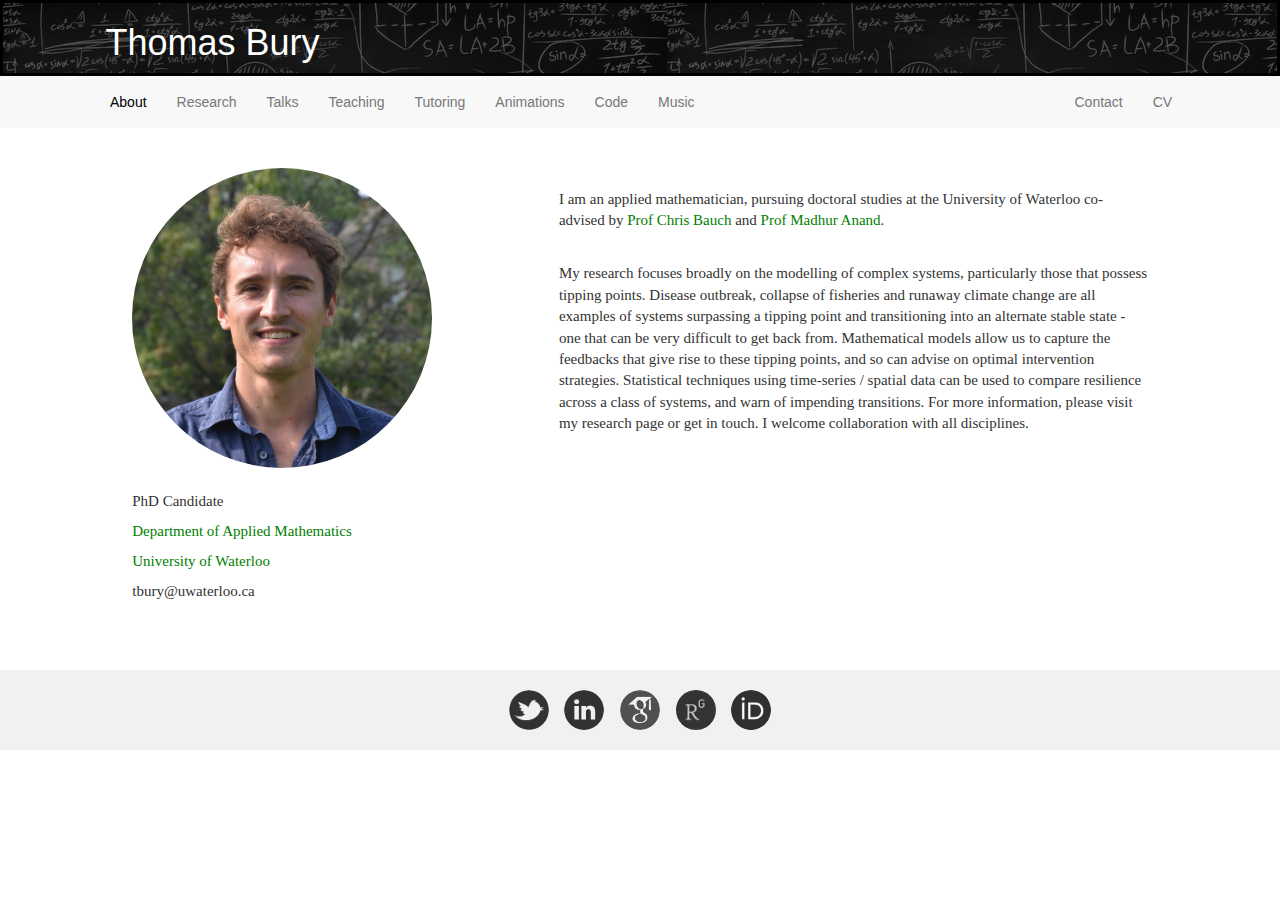
==== index.html @ 62937f00 "first upload of webpage files" ====
<!-- Copyright Stephanie Lee 2018 -->

<!DOCTYPE html>
<html lang="en">
<head>
  <title>Thomas Bury</title>
  <meta charset="utf-8">
  <meta name="viewport" content="width=device-width, initial-scale=1">
  <link rel="stylesheet" href="https://maxcdn.bootstrapcdn.com/bootstrap/3.3.7/css/bootstrap.min.css">
  <script src="https://ajax.googleapis.com/ajax/libs/jquery/3.3.1/jquery.min.js"></script>
  <script src="https://maxcdn.bootstrapcdn.com/bootstrap/3.3.7/js/bootstrap.min.js"></script>
  <link rel="stylesheet" href="main.css">
  <link rel="icon" href="images/uwat.png">
</head>

<body>

  <header>
    <div class="math-header">  <h1> <a href="index.html" style="color:white"> Thomas Bury </a></h1> </div>
    <nav class="navbar navbar-default">
      <div class="container-fluid">
		<button type="button" class="navbar-toggle" data-toggle="collapse" data-target="#myNavbar">
		  <span class="icon-bar"></span>
		  <span class="icon-bar"></span>
		  <span class="icon-bar"></span>                        
		</button>
		<div class="collapse navbar-collapse" id="myNavbar">
		  <ul class="nav navbar-nav">
			<li><a href="index.html" style="color:black">About</a></li>
			<li><a href="research.html">Research</a></li>
			<li><a href="talks.html">Talks</a></li>
			<li><a href="teaching.html">Teaching</a></li>
			<li><a href="tutoring.html">Tutoring</a></li>
			<li><a href="animations.html">Animations</a></li>
			<li><a href="code.html">Code</a></li>
			<li><a href="music.html">Music</a></li>
		  </ul>
		  <ul class="nav navbar-nav navbar-right">
		  	<li><a href="contact.html"> Contact</a></li>
			<li><a href="documents/thomas_bury.pdf" target="_blank"> CV</a></li>
		  </ul>
		</div>
	  </div>
    </nav>
  </header>
 
  <div class="container-fluid text-center">    
    <div class="row content">
	  <div class="col-sm-1 sidenav"></div>
      <div class="col-sm-4 text-left padding-profile-page">
        <img class="img-profile" src="images/profile.jpeg" width="300">
		<div class="mytext">
		  PhD Candidate <br>
		  <a href="https://uwaterloo.ca/applied-mathematics/" target="_blank" >Department of Applied Mathematics</a><br>
		  <a href="https://www.uwaterloo.ca/" target="_blank">University of Waterloo</a><br>
		  tbury@uwaterloo.ca
		</div>
	  </div>
	  <div class="col-sm-6 text-left padding-profile-page">
		<br>
   		<p> I am an applied mathematician, pursuing doctoral studies at the University of Waterloo co-advised by <a href="https://www.math.uwaterloo.ca/~cbauch/" target="_blank"> Prof Chris Bauch </a> and <a href="http://www.uoguelph.ca/~manand/Madhur_Anand/index.html" target="_blank"> Prof Madhur Anand</a>.</p> 
	    <br>
My research focuses broadly on the modelling of complex systems, particularly those that possess tipping points. Disease outbreak, collapse of fisheries and runaway climate change are all examples of systems surpassing a tipping point and transitioning into an alternate stable state - one that can be very difficult to get back from. Mathematical models allow us to capture the feedbacks that give rise to these tipping points, and so can advise on optimal intervention strategies. Statistical techniques using time-series / spatial data can be used to compare resilience across a class of systems, and warn of impending transitions. For more information, please visit my research page or get in touch. I welcome collaboration with all disciplines. </p>
	  </div>
	  <div class="col-sm-1 sidenav"></div>     
	</div>
  </div>

  <footer class="container-fluid">
  	<div class="col-sm-2"></div>
  	<div class="col-sm-8">
	  <a href="https://twitter.com/ThomasMBury" target="_blank"> <img src="images/twitter.png" class="icon"  ></a>&nbsp&nbsp&nbsp
	  <a href="https://www.linkedin.com/in/tom-bury/" target="_blank"> <img src="images/linkedin.png" class="icon"></a>&nbsp&nbsp&nbsp
	  <a href="https://scholar.google.ca/citations?user=qAp4KBYAAAAJ&hl=en" target="_blank"> <img src="images/gscholar.png" class="icon"></a>&nbsp&nbsp&nbsp
	  <a href="https://www.researchgate.net/profile/Thomas_Bury" target="_blank"> <img src="images/research_gate.jpg" class="icon"></a>&nbsp&nbsp&nbsp
      <a href="https://orcid.org/0000-0003-1595-9444" target="orcid.widget" rel="noopener noreferrer"><img src="images/orcid.jpg" class="icon"></a>
    </div>
    <div class="col-sm-2">
    <!-- <p style="color:darkgrey; font-size:9pt"> <br> &copy Stephanie Lee &nbsp</p> -->
    </div>	
  </footer>
  
  
</body>
</html>
---- main.css ----
/* unvisited link */
a:link {
  color: green;
}

/* visited link */
a:visited {
  color: green;
}

/* mouse over link */
a:hover {
  color: green;
  text-decoration: none;
}

/* selected link */
a:active {
  color: green;
}
  
.img-profile {
  border-radius: 50%;
  margin-left: auto;
  margin-right: auto;
  max-width: 100%;
  height: auto;
}

.mytext {
 padding-top:5%;
 line-height:200%;
}

.myheader {
  padding-left:8%;
  /*background-image: url("images/math_2.jpeg");*/
}

/* Remove the navbar's default margin-bottom and rounded borders */ 
.navbar {
 margin-top: 0;
 margin-bottom: 0;
 border-radius: 0;
 padding-top: 0;
 padding-left:5%;
 padding-right:6%;
 color: #FFFFFF;
 background-color: #FFFFF;
 border-color: transparent;
}

/* Set height of the grid so .sidenav can be 100% (adjust as needed) */
.row.content {
 height: 450px;
 font-family:"tahoma";
 font-size: 15px;
}

/* Set gray background color and 100% height */
.sidenav {
 height: 100%;
}

/* Set black background color, white text and some padding */
footer {
 background-color: #f1f1f1;
 color: white;
 padding: 20px;
 text-align: center;
}
.padding-profile-page {
 padding-top: 40px;
 padding-bottom: 5%;
 padding-right: 2%;
 padding-left: 2%;
}
.padding {
 padding-top: 40px;
 padding-bottom: 5%;
 padding-right: 5%;
 padding-left: 5%;
}

/* On small screens, set height to 'auto' for sidenav and grid */
@media screen and (max-width: 767px) {
 .sidenav {
  height: auto;
  padding: 10px;
 }
 .row.content {
   height:auto;
  }
}

.icon {
 display: inline-block
 text-align: center;
 border-radius: 50%;
 width:40px;
 opacity: .8
}

.img-right {
 margin-right:30px;
 height: 240px;
 width: 240px;
 float: left;
 border-radius: 5%;

}

.img-colloq {
 margin-right:30px;
 width: 300px;
 float: left;
 border-radius: 0%;
 border: 1px solid black

}



.img-right-border {
 margin-right:30px;
 height: 240px;
 width: 240px;
 float: left;
 border-radius: 5%;
 border: 2px solid black

}

.img-paper {
 margin-right:15px;
 width: 200px;
 float: left;
 border-radius: 0%;
 border-style: solid;
 border-width:1px;
 height: 250px;
}


.img-scroll {
 margin-right:15px;
 width: 50px;
 float: left;
 border-radius: 0%;
 
}
.research-div {
  clear: both;
  padding-top: 10px;
  padding-bottom: 75px;
  /*border-style: solid;*/
  vertical-align: left;
  height: auto;
}


.quotation-div {
  clear: both;
  padding-top: 5px;
  padding-bottom: 20px;
  font-style: italic;
  font-size: 15px;
  font-family: Helvetica;
  text-align: center;
  vertical-align: center;
  height: auto;
}

.soundcloud-div {
  clear: both;
  padding-top: 20px;
  padding-bottom: 60px;
  vertical-align: center;
  height: auto;
}

.publications-div {
  clear: both;
  padding-top: 5px;
  padding-bottom: 80px;
  /*border-style: solid;*/
  vertical-align: left;
  height: 320px;
}

.academic-works-div {
  clear: both;
  padding-top: 5px;
  padding-bottom: 20px;
  /*border-style: solid;*/
  vertical-align: left;
}


.math-header {
  background-image: url("images/math_2.jpeg");
  background-repeat: repeat;
  margin-top: 0;
  padding-top: 0;
  padding-left:8%;
  color: white;
  border-color:black;
  border-style:solid;
}

.full-width {
  width:100%;
  height: 100%;
  border-style: solid;
}


.video {
    position: absolute;
    top: 30px;
    left: 0;
    width: 100%;
    height: 100%;
}

.video-container {
    position: relative;
    width: 100%;
    height: 100%;
    padding-bottom:56%;
    padding-top:0px;
}

.animation-container-csd {
    position: relative;
    width: 100%;
    height: 0;
    padding-bottom: 75%;
    padding-top:0%;
}

.animation-container-multiplex {
    position: relative;
    width: 100%;
    height: 0;
    padding-bottom: 85%;
    padding-top:0%;
}

.gradtalks-container {
    position: relative;
    width: 100%;
    height: 0;
    padding-bottom:52%;
}

blockquote {
 font-style: italic;
 font-size: 12pt;
}

.padding-bottom{
  padding-bottom: 5%;
}

ul {
  margin-top: 10px;
}


/* for grid of images */
.row-grid {
  display: flex;
  flex-wrap: wrap;
  padding: 0 4px;
}

/* Create two equal columns that sits next to each other */
.column-grid {
  flex: 50%;
  padding: 0 5px;
}

.column-grid img {
  margin-top: 10px;
  vertical-align: middle;
}

.img-grid {
 margin-right:15px;
 width: 100%;
 float: left;
}
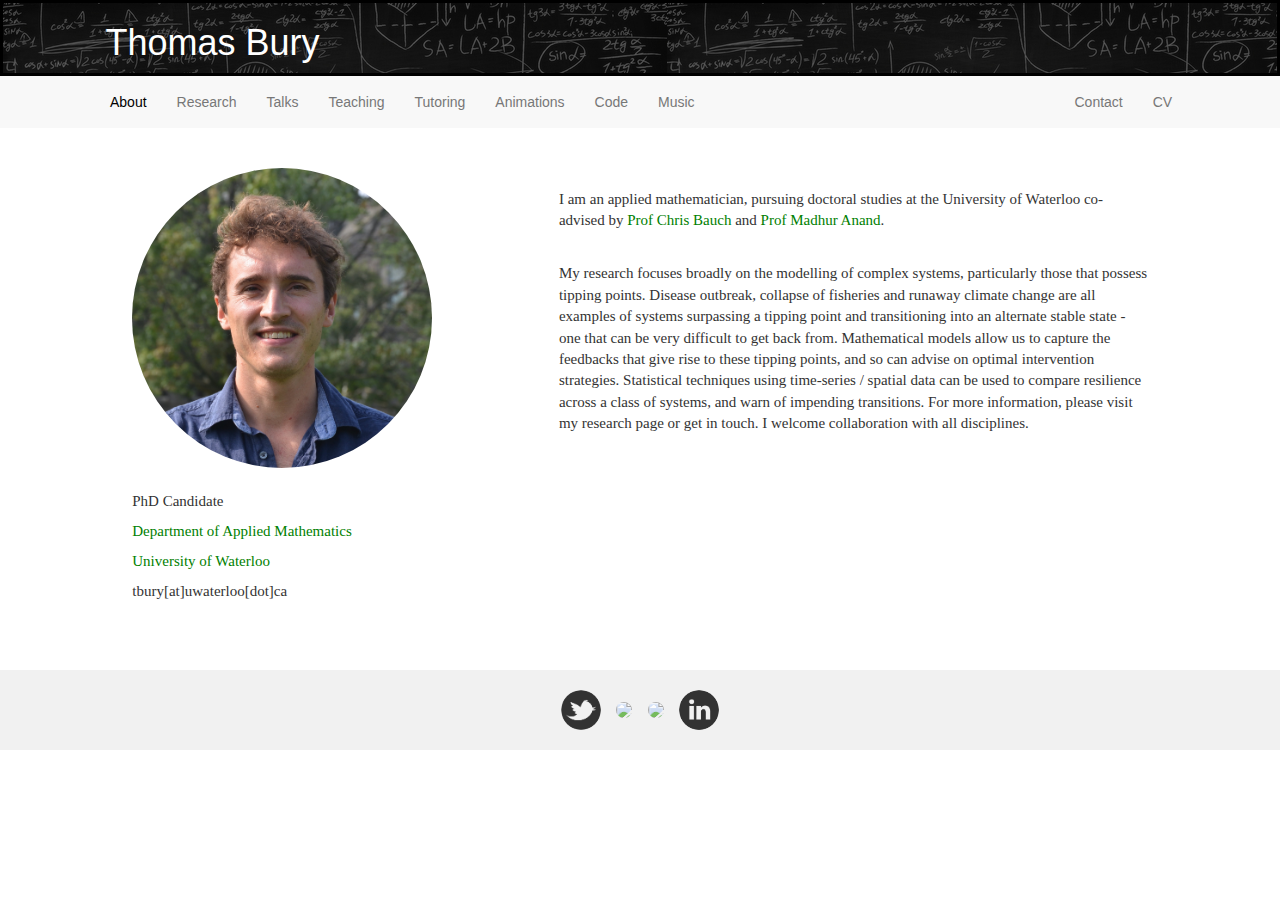
==== commit 2398c7a5: "chnage github link" ====
--- a/index.html
+++ b/index.html
@@ -54,7 +54,7 @@
 		  PhD Candidate <br>
 		  <a href="https://uwaterloo.ca/applied-mathematics/" target="_blank" >Department of Applied Mathematics</a><br>
 		  <a href="https://www.uwaterloo.ca/" target="_blank">University of Waterloo</a><br>
-		  tbury@uwaterloo.ca
+		  tbury[at]uwaterloo[dot]ca
 		</div>
 	  </div>
 	  <div class="col-sm-6 text-left padding-profile-page">
@@ -71,13 +71,11 @@
   	<div class="col-sm-2"></div>
   	<div class="col-sm-8">
 	  <a href="https://twitter.com/ThomasMBury" target="_blank"> <img src="images/twitter.png" class="icon"  ></a>&nbsp&nbsp&nbsp
-	  <a href="https://www.linkedin.com/in/tom-bury/" target="_blank"> <img src="images/linkedin.png" class="icon"></a>&nbsp&nbsp&nbsp
-	  <a href="https://scholar.google.ca/citations?user=qAp4KBYAAAAJ&hl=en" target="_blank"> <img src="images/gscholar.png" class="icon"></a>&nbsp&nbsp&nbsp
-	  <a href="https://www.researchgate.net/profile/Thomas_Bury" target="_blank"> <img src="images/research_gate.jpg" class="icon"></a>&nbsp&nbsp&nbsp
-      <a href="https://orcid.org/0000-0003-1595-9444" target="orcid.widget" rel="noopener noreferrer"><img src="images/orcid.jpg" class="icon"></a>
+	  <a href="https://scholar.google.ca/citations?user=qAp4KBYAAAAJ&hl=en" target="_blank"> <img src="images/gscholar.jpg" class="icon"></a>&nbsp&nbsp&nbsp
+      <a href="https://github.com/thomasmbury/" target="_blank"><img src="images/github.svg" class="icon"></a>&nbsp&nbsp&nbsp
+      <a href="https://www.linkedin.com/in/tom-bury/" target="_blank"> <img src="images/linkedin.png" class="icon"></a>
     </div>
     <div class="col-sm-2">
-    <!-- <p style="color:darkgrey; font-size:9pt"> <br> &copy Stephanie Lee &nbsp</p> -->
     </div>	
   </footer>
   
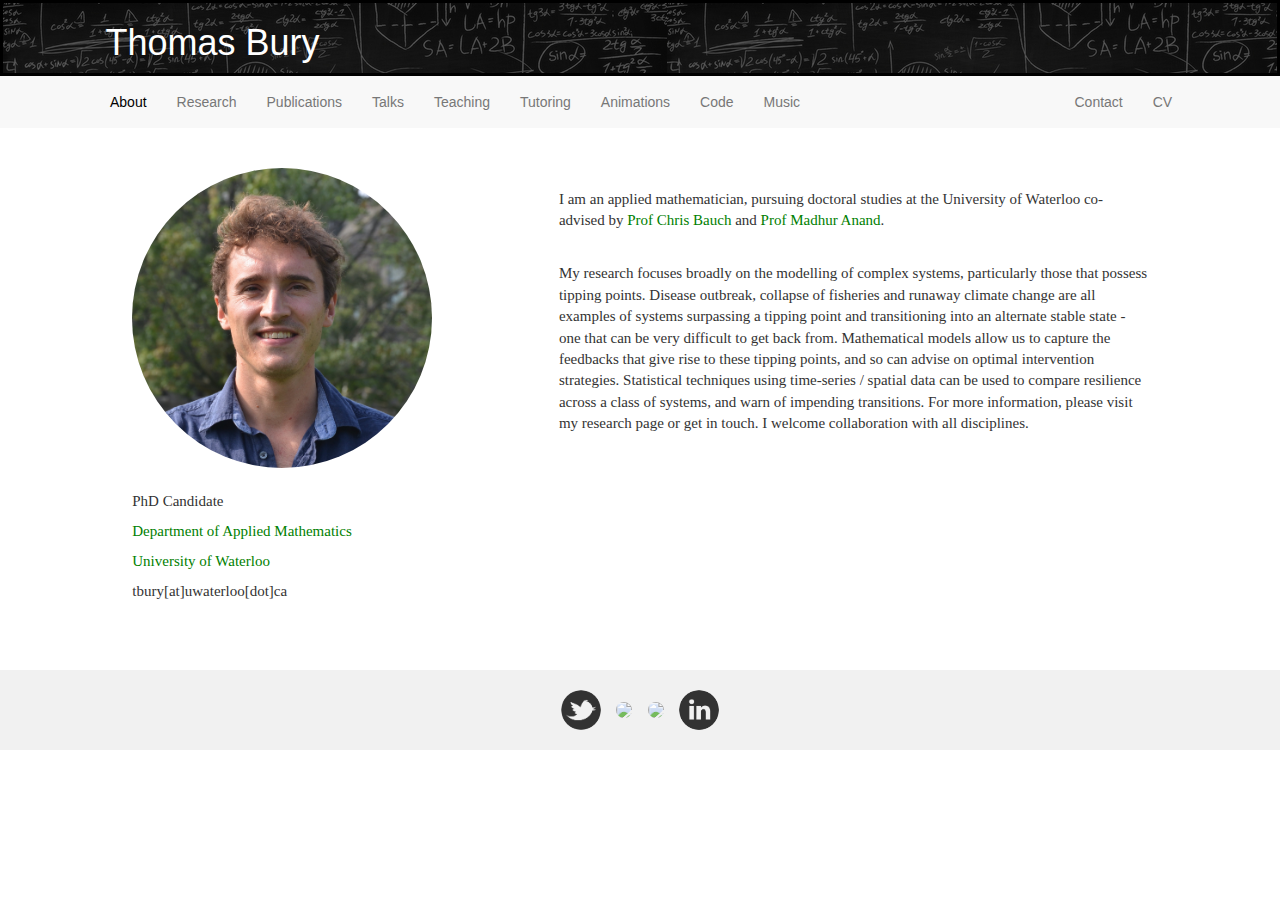
==== commit 2da66448: "create publications tab" ====
--- a/index.html
+++ b/index.html
@@ -29,6 +29,7 @@
 		  <ul class="nav navbar-nav">
 			<li><a href="index.html" style="color:black">About</a></li>
 			<li><a href="research.html">Research</a></li>
+			<li><a href="publications.html">Publications</a></li>
 			<li><a href="talks.html">Talks</a></li>
 			<li><a href="teaching.html">Teaching</a></li>
 			<li><a href="tutoring.html">Tutoring</a></li>
--- a/main.css
+++ b/main.css
@@ -144,7 +144,7 @@
 
 .img-scroll {
  margin-right:15px;
- width: 50px;
+ width: 38px;
  float: left;
  border-radius: 0%;
  
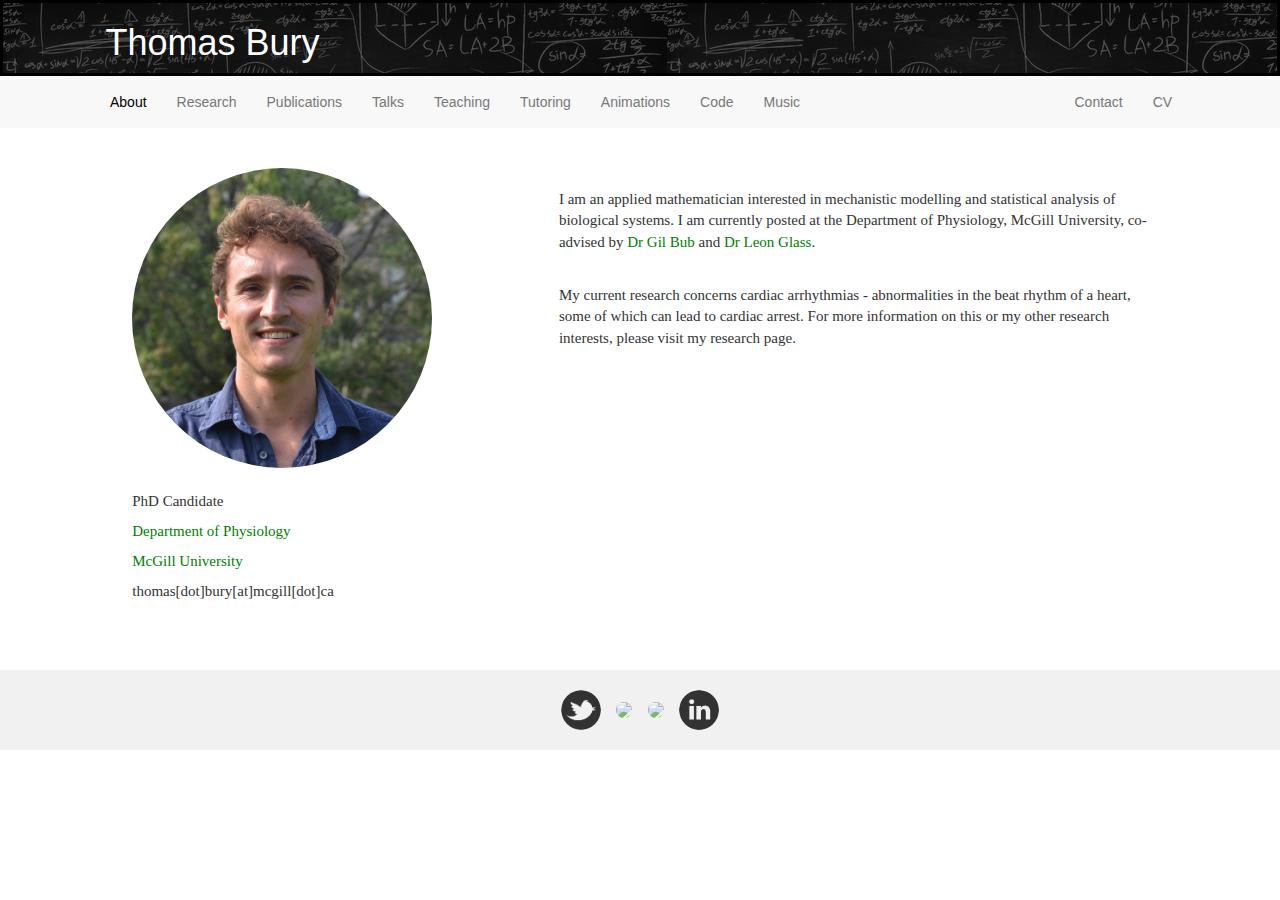
==== commit a156f686: "update self description" ====
--- a/index.html
+++ b/index.html
@@ -1,5 +1,6 @@
 
 <!-- Copyright Stephanie Lee 2018 -->
+
 
 <!DOCTYPE html>
 <html lang="en">
@@ -11,7 +12,7 @@
   <script src="https://ajax.googleapis.com/ajax/libs/jquery/3.3.1/jquery.min.js"></script>
   <script src="https://maxcdn.bootstrapcdn.com/bootstrap/3.3.7/js/bootstrap.min.js"></script>
   <link rel="stylesheet" href="main.css">
-  <link rel="icon" href="images/uwat.png">
+  <link rel="icon" href="images/mcgill_crest.png">
 </head>
 
 <body>
@@ -53,18 +54,19 @@
         <img class="img-profile" src="images/profile.jpeg" width="300">
 		<div class="mytext">
 		  PhD Candidate <br>
-		  <a href="https://uwaterloo.ca/applied-mathematics/" target="_blank" >Department of Applied Mathematics</a><br>
-		  <a href="https://www.uwaterloo.ca/" target="_blank">University of Waterloo</a><br>
-		  tbury[at]uwaterloo[dot]ca
+		  <a href="https://www.mcgill.ca/physiology/" target="_blank" >Department of Physiology</a><br>
+		  <a href="https://www.mcgill.ca/" target="_blank">McGill University</a><br>
+		  thomas[dot]bury[at]mcgill[dot]ca
 		</div>
 	  </div>
 	  <div class="col-sm-6 text-left padding-profile-page">
 		<br>
-   		<p> I am an applied mathematician, pursuing doctoral studies at the University of Waterloo co-advised by <a href="https://www.math.uwaterloo.ca/~cbauch/" target="_blank"> Prof Chris Bauch </a> and <a href="http://www.uoguelph.ca/~manand/Madhur_Anand/index.html" target="_blank"> Prof Madhur Anand</a>.</p> 
+   		<p> I am an applied mathematician interested in mechanistic modelling and statistical analysis of biological systems. I am currently posted at the Department of Physiology, McGill University, co-advised by <a href="https://www.mcgill.ca/physiology/directory/core-faculty/gil-bub" target="_blank"> Dr Gil Bub </a> and <a href="https://www.mcgill.ca/physiology/directory/core-faculty/leon-glass" target="_blank"> Dr Leon Glass</a>.</p> 
 	    <br>
-My research focuses broadly on the modelling of complex systems, particularly those that possess tipping points. Disease outbreak, collapse of fisheries and runaway climate change are all examples of systems surpassing a tipping point and transitioning into an alternate stable state - one that can be very difficult to get back from. Mathematical models allow us to capture the feedbacks that give rise to these tipping points, and so can advise on optimal intervention strategies. Statistical techniques using time-series / spatial data can be used to compare resilience across a class of systems, and warn of impending transitions. For more information, please visit my research page or get in touch. I welcome collaboration with all disciplines. </p>
+		<p> My current research concerns cardiac arrhythmias - abnormalities in the beat rhythm of a heart, some of which can lead to cardiac arrest.
+		For more information on this or my other research interests, please visit my research page. </p>
 	  </div>
-	  <div class="col-sm-1 sidenav"></div>     
+	  <div class="col-sm-1 sidenav"></div>    
 	</div>
   </div>
 
--- a/main.css
+++ b/main.css
@@ -103,6 +103,7 @@
 
 .img-right {
  margin-right:30px;
+ margin-bottom:100px;
  height: 240px;
  width: 240px;
  float: left;
@@ -133,6 +134,7 @@
 
 .img-paper {
  margin-right:15px;
+ margin-bottom:10px;
  width: 200px;
  float: left;
  border-radius: 0%;
@@ -185,7 +187,7 @@
   padding-bottom: 80px;
   /*border-style: solid;*/
   vertical-align: left;
-  height: 320px;
+  height: auto;
 }
 
 .academic-works-div {
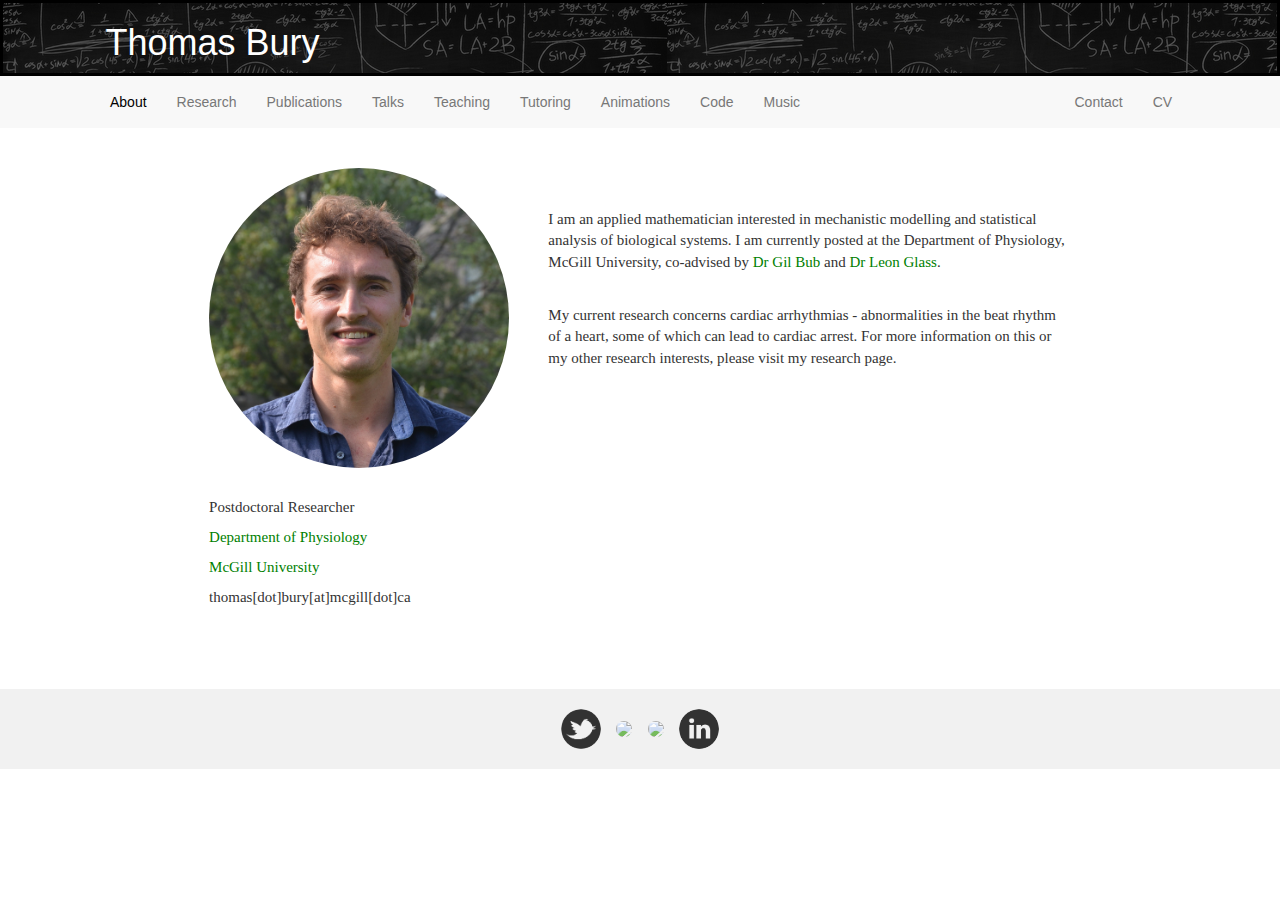
==== commit a799a9e8: "add description for mp" ====
--- a/index.html
+++ b/index.html
@@ -53,13 +53,13 @@
       <div class="col-sm-4 text-left padding-profile-page">
         <img class="img-profile" src="images/profile.jpeg" width="300">
 		<div class="mytext">
-		  PhD Candidate <br>
+		  Postdoctoral Researcher <br>
 		  <a href="https://www.mcgill.ca/physiology/" target="_blank" >Department of Physiology</a><br>
 		  <a href="https://www.mcgill.ca/" target="_blank">McGill University</a><br>
 		  thomas[dot]bury[at]mcgill[dot]ca
 		</div>
 	  </div>
-	  <div class="col-sm-6 text-left padding-profile-page">
+	  <div class="col-sm-6 text-left padding-profile-text">
 		<br>
    		<p> I am an applied mathematician interested in mechanistic modelling and statistical analysis of biological systems. I am currently posted at the Department of Physiology, McGill University, co-advised by <a href="https://www.mcgill.ca/physiology/directory/core-faculty/gil-bub" target="_blank"> Dr Gil Bub </a> and <a href="https://www.mcgill.ca/physiology/directory/core-faculty/leon-glass" target="_blank"> Dr Leon Glass</a>.</p> 
 	    <br>
--- a/main.css
+++ b/main.css
@@ -21,6 +21,7 @@
   
 .img-profile {
   border-radius: 50%;
+  margin-bottom: 3%;
   margin-left: auto;
   margin-right: auto;
   max-width: 100%;
@@ -71,9 +72,13 @@
 }
 .padding-profile-page {
  padding-top: 40px;
+ padding-bottom: 6%;
+ padding-left: 8%;
+}
+.padding-profile-text {
+ padding-top: 60px;
  padding-bottom: 5%;
- padding-right: 2%;
- padding-left: 2%;
+ padding-right: 8%;
 }
 .padding {
  padding-top: 40px;
@@ -155,9 +160,9 @@
   clear: both;
   padding-top: 10px;
   padding-bottom: 75px;
-  /*border-style: solid;*/
+  /*border-style: solid*/
   vertical-align: left;
-  height: auto;
+  min-height: 260px;
 }
 
 
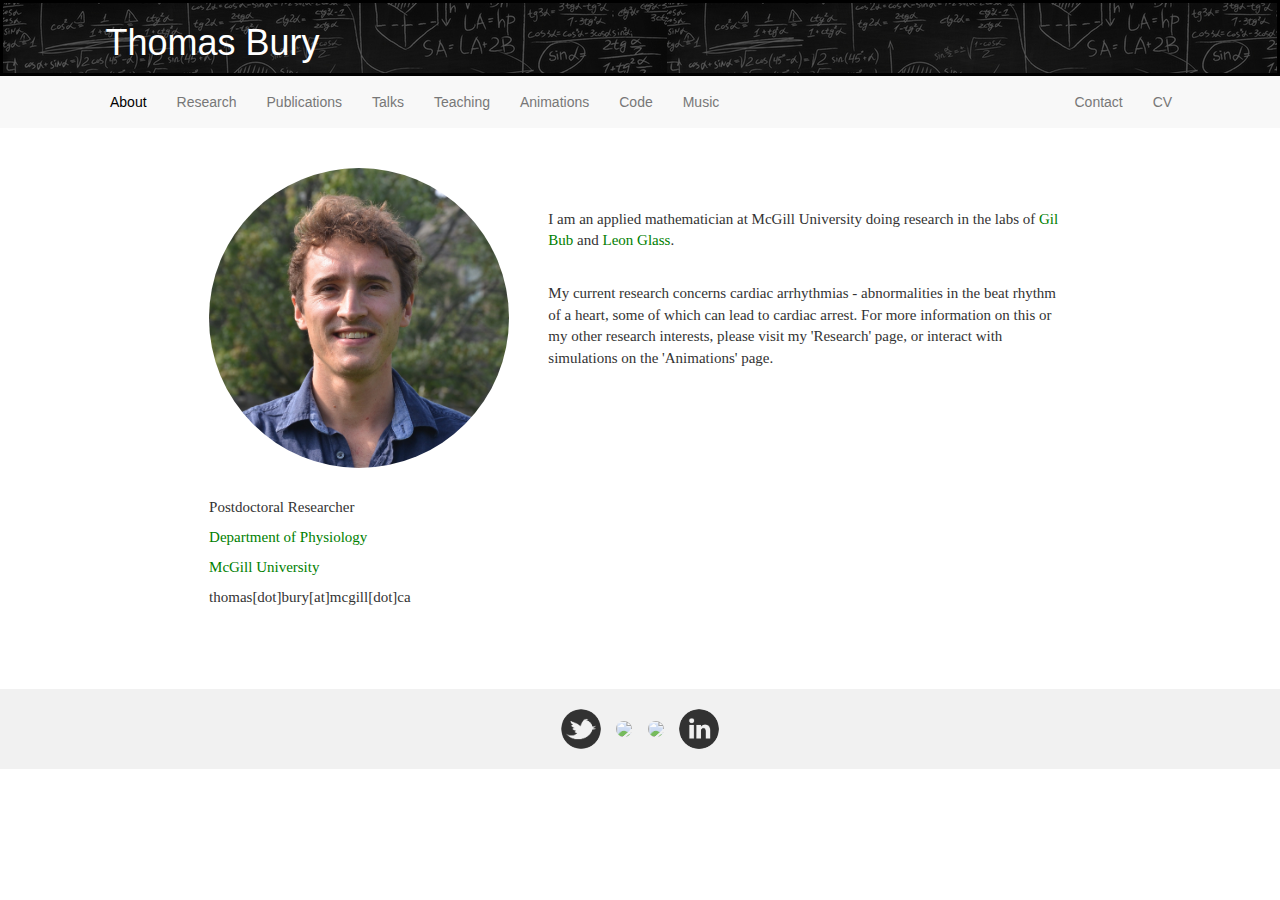
==== commit f18656bf: "update to mcgill" ====
--- a/index.html
+++ b/index.html
@@ -1,6 +1,3 @@
-
-<!-- Copyright Stephanie Lee 2018 -->
-
 
 <!DOCTYPE html>
 <html lang="en">
@@ -33,7 +30,6 @@
 			<li><a href="publications.html">Publications</a></li>
 			<li><a href="talks.html">Talks</a></li>
 			<li><a href="teaching.html">Teaching</a></li>
-			<li><a href="tutoring.html">Tutoring</a></li>
 			<li><a href="animations.html">Animations</a></li>
 			<li><a href="code.html">Code</a></li>
 			<li><a href="music.html">Music</a></li>
@@ -61,10 +57,10 @@
 	  </div>
 	  <div class="col-sm-6 text-left padding-profile-text">
 		<br>
-   		<p> I am an applied mathematician interested in mechanistic modelling and statistical analysis of biological systems. I am currently posted at the Department of Physiology, McGill University, co-advised by <a href="https://www.mcgill.ca/physiology/directory/core-faculty/gil-bub" target="_blank"> Dr Gil Bub </a> and <a href="https://www.mcgill.ca/physiology/directory/core-faculty/leon-glass" target="_blank"> Dr Leon Glass</a>.</p> 
+   		<p> I am an applied mathematician at McGill University doing research in the labs of <a href="http://gil-bub.lab.mcgill.ca/" target="_blank"> Gil Bub </a> and <a href="http://www.medicine.mcgill.ca/physio/glasslab/" target="_blank"> Leon Glass</a>.</p> 
 	    <br>
 		<p> My current research concerns cardiac arrhythmias - abnormalities in the beat rhythm of a heart, some of which can lead to cardiac arrest.
-		For more information on this or my other research interests, please visit my research page. </p>
+		For more information on this or my other research interests, please visit my 'Research' page, or interact with simulations on the 'Animations' page. </p>
 	  </div>
 	  <div class="col-sm-1 sidenav"></div>    
 	</div>
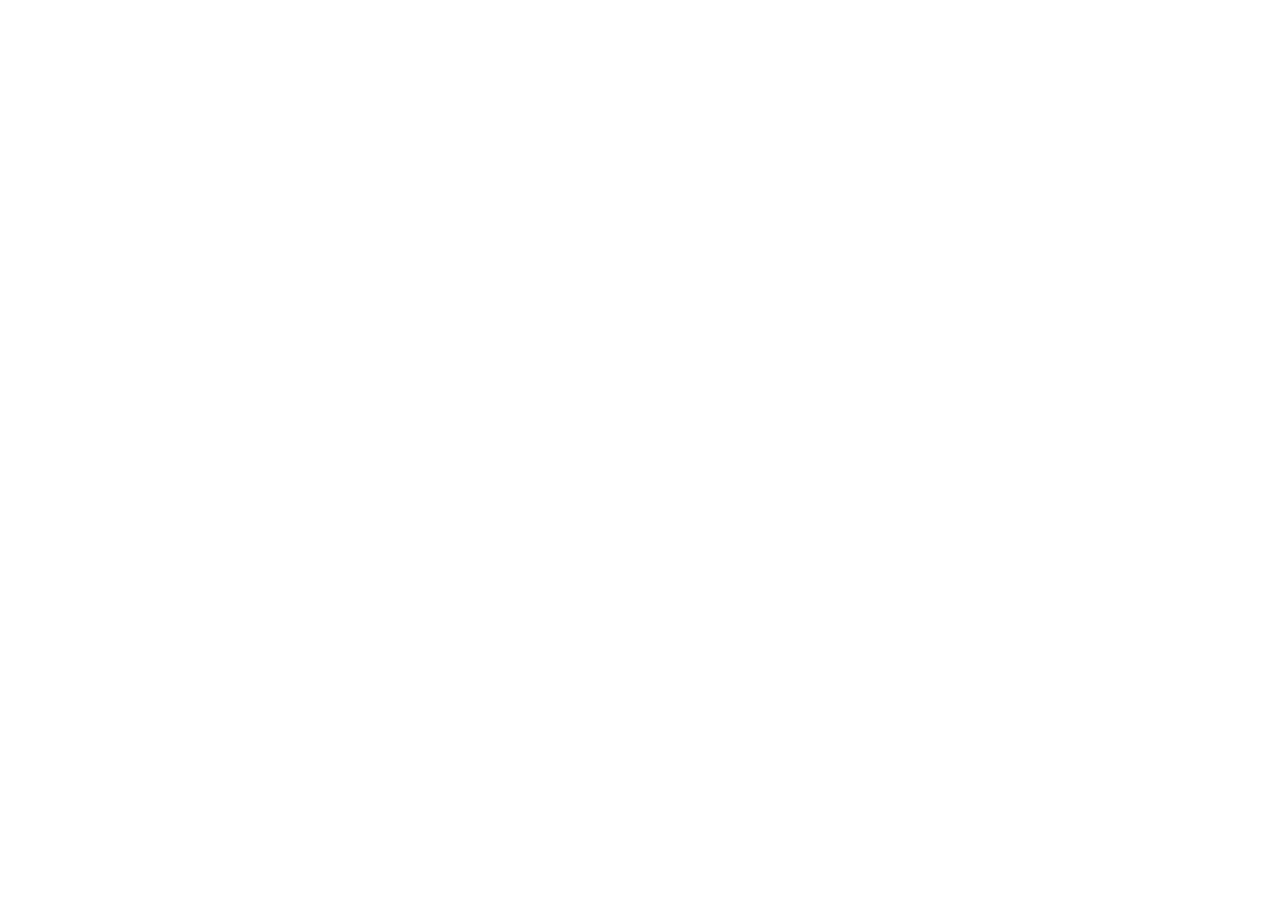
==== commit 592b16fa: "add redirect to new website thomasbury.net" ====
--- a/index.html
+++ b/index.html
@@ -1,83 +1,95 @@
-
 <!DOCTYPE html>
 <html lang="en">
+
 <head>
-  <title>Thomas Bury</title>
-  <meta charset="utf-8">
-  <meta name="viewport" content="width=device-width, initial-scale=1">
-  <link rel="stylesheet" href="https://maxcdn.bootstrapcdn.com/bootstrap/3.3.7/css/bootstrap.min.css">
-  <script src="https://ajax.googleapis.com/ajax/libs/jquery/3.3.1/jquery.min.js"></script>
-  <script src="https://maxcdn.bootstrapcdn.com/bootstrap/3.3.7/js/bootstrap.min.js"></script>
-  <link rel="stylesheet" href="main.css">
-  <link rel="icon" href="images/mcgill_crest.png">
+	<title>Thomas Bury</title>
+	<meta http-equiv="refresh" content="0; url = https://www.thomasbury.net/" />
+	<meta charset="utf-8">
+	<meta name="viewport" content="width=device-width, initial-scale=1">
+	<link rel="stylesheet" href="https://maxcdn.bootstrapcdn.com/bootstrap/3.3.7/css/bootstrap.min.css">
+	<script src="https://ajax.googleapis.com/ajax/libs/jquery/3.3.1/jquery.min.js"></script>
+	<script src="https://maxcdn.bootstrapcdn.com/bootstrap/3.3.7/js/bootstrap.min.js"></script>
+	<link rel="stylesheet" href="main.css">
+	<link rel="icon" href="images/mcgill_crest.png">
 </head>
 
 <body>
 
-  <header>
-    <div class="math-header">  <h1> <a href="index.html" style="color:white"> Thomas Bury </a></h1> </div>
-    <nav class="navbar navbar-default">
-      <div class="container-fluid">
-		<button type="button" class="navbar-toggle" data-toggle="collapse" data-target="#myNavbar">
-		  <span class="icon-bar"></span>
-		  <span class="icon-bar"></span>
-		  <span class="icon-bar"></span>                        
-		</button>
-		<div class="collapse navbar-collapse" id="myNavbar">
-		  <ul class="nav navbar-nav">
-			<li><a href="index.html" style="color:black">About</a></li>
-			<li><a href="research.html">Research</a></li>
-			<li><a href="publications.html">Publications</a></li>
-			<li><a href="talks.html">Talks</a></li>
-			<li><a href="teaching.html">Teaching</a></li>
-			<li><a href="animations.html">Animations</a></li>
-			<li><a href="code.html">Code</a></li>
-			<li><a href="music.html">Music</a></li>
-		  </ul>
-		  <ul class="nav navbar-nav navbar-right">
-		  	<li><a href="contact.html"> Contact</a></li>
-			<li><a href="documents/thomas_bury.pdf" target="_blank"> CV</a></li>
-		  </ul>
+	<header>
+		<div class="math-header">
+			<h1> <a href="index.html" style="color:white"> Thomas Bury </a></h1>
 		</div>
-	  </div>
-    </nav>
-  </header>
- 
-  <div class="container-fluid text-center">    
-    <div class="row content">
-	  <div class="col-sm-1 sidenav"></div>
-      <div class="col-sm-4 text-left padding-profile-page">
-        <img class="img-profile" src="images/profile.jpeg" width="300">
-		<div class="mytext">
-		  Postdoctoral Researcher <br>
-		  <a href="https://www.mcgill.ca/physiology/" target="_blank" >Department of Physiology</a><br>
-		  <a href="https://www.mcgill.ca/" target="_blank">McGill University</a><br>
-		  thomas[dot]bury[at]mcgill[dot]ca
+		<nav class="navbar navbar-default">
+			<div class="container-fluid">
+				<button type="button" class="navbar-toggle" data-toggle="collapse" data-target="#myNavbar">
+					<span class="icon-bar"></span>
+					<span class="icon-bar"></span>
+					<span class="icon-bar"></span>
+				</button>
+				<div class="collapse navbar-collapse" id="myNavbar">
+					<ul class="nav navbar-nav">
+						<li><a href="index.html" style="color:black">About</a></li>
+						<li><a href="research.html">Research</a></li>
+						<li><a href="publications.html">Publications</a></li>
+						<li><a href="talks.html">Talks</a></li>
+						<li><a href="teaching.html">Teaching</a></li>
+						<li><a href="animations.html">Animations</a></li>
+						<li><a href="code.html">Code</a></li>
+						<li><a href="music.html">Music</a></li>
+					</ul>
+					<ul class="nav navbar-nav navbar-right">
+						<li><a href="contact.html"> Contact</a></li>
+						<li><a href="documents/thomas_bury_cv.pdf" target="_blank"> CV</a></li>
+					</ul>
+				</div>
+			</div>
+		</nav>
+	</header>
+
+	<div class="container-fluid text-center">
+		<div class="row content">
+			<div class="col-sm-1 sidenav"></div>
+			<div class="col-sm-4 text-left padding-profile-page">
+				<img class="img-profile" src="images/profile.jpeg" width="300">
+				<div class="mytext">
+					Postdoctoral Researcher <br>
+					<a href="https://www.mcgill.ca/physiology/" target="_blank">Department of Physiology</a><br>
+					<a href="https://www.mcgill.ca/" target="_blank">McGill University</a><br>
+					thomas[dot]bury[at]mcgill[dot]ca
+				</div>
+			</div>
+			<div class="col-sm-6 text-left padding-profile-text">
+				<br>
+				<p> I am an applied mathematician at McGill University doing research in the labs of <a
+						href="http://gil-bub.lab.mcgill.ca/" target="_blank"> Gil Bub </a> and <a
+						href="http://www.medicine.mcgill.ca/physio/glasslab/" target="_blank"> Leon Glass</a>.</p>
+				<br>
+				<p> My current research concerns cardiac arrhythmias - abnormalities in the beat rhythm of a heart, some
+					of which can lead to cardiac arrest.
+					For more information on this or my other research interests, please visit my 'Research' page, or
+					interact with simulations on the 'Animations' page. </p>
+			</div>
+			<div class="col-sm-1 sidenav"></div>
 		</div>
-	  </div>
-	  <div class="col-sm-6 text-left padding-profile-text">
-		<br>
-   		<p> I am an applied mathematician at McGill University doing research in the labs of <a href="http://gil-bub.lab.mcgill.ca/" target="_blank"> Gil Bub </a> and <a href="http://www.medicine.mcgill.ca/physio/glasslab/" target="_blank"> Leon Glass</a>.</p> 
-	    <br>
-		<p> My current research concerns cardiac arrhythmias - abnormalities in the beat rhythm of a heart, some of which can lead to cardiac arrest.
-		For more information on this or my other research interests, please visit my 'Research' page, or interact with simulations on the 'Animations' page. </p>
-	  </div>
-	  <div class="col-sm-1 sidenav"></div>    
 	</div>
-  </div>
 
-  <footer class="container-fluid">
-  	<div class="col-sm-2"></div>
-  	<div class="col-sm-8">
-	  <a href="https://twitter.com/ThomasMBury" target="_blank"> <img src="images/twitter.png" class="icon"  ></a>&nbsp&nbsp&nbsp
-	  <a href="https://scholar.google.ca/citations?user=qAp4KBYAAAAJ&hl=en" target="_blank"> <img src="images/gscholar.jpg" class="icon"></a>&nbsp&nbsp&nbsp
-      <a href="https://github.com/thomasmbury/" target="_blank"><img src="images/github.svg" class="icon"></a>&nbsp&nbsp&nbsp
-      <a href="https://www.linkedin.com/in/tom-bury/" target="_blank"> <img src="images/linkedin.png" class="icon"></a>
-    </div>
-    <div class="col-sm-2">
-    </div>	
-  </footer>
-  
-  
+	<footer class="container-fluid">
+		<div class="col-sm-2"></div>
+		<div class="col-sm-8">
+			<a href="https://twitter.com/ThomasMBury" target="_blank"> <img src="images/twitter.png"
+					class="icon"></a>&nbsp&nbsp&nbsp
+			<a href="https://scholar.google.ca/citations?user=qAp4KBYAAAAJ&hl=en" target="_blank"> <img
+					src="images/gscholar.jpg" class="icon"></a>&nbsp&nbsp&nbsp
+			<a href="https://github.com/thomasmbury/" target="_blank"><img src="images/github.svg"
+					class="icon"></a>&nbsp&nbsp&nbsp
+			<a href="https://www.linkedin.com/in/thomas-bury/" target="_blank"> <img src="images/linkedin.png"
+					class="icon"></a>
+		</div>
+		<div class="col-sm-2">
+		</div>
+	</footer>
+
+
 </body>
-</html>
+
+</html>